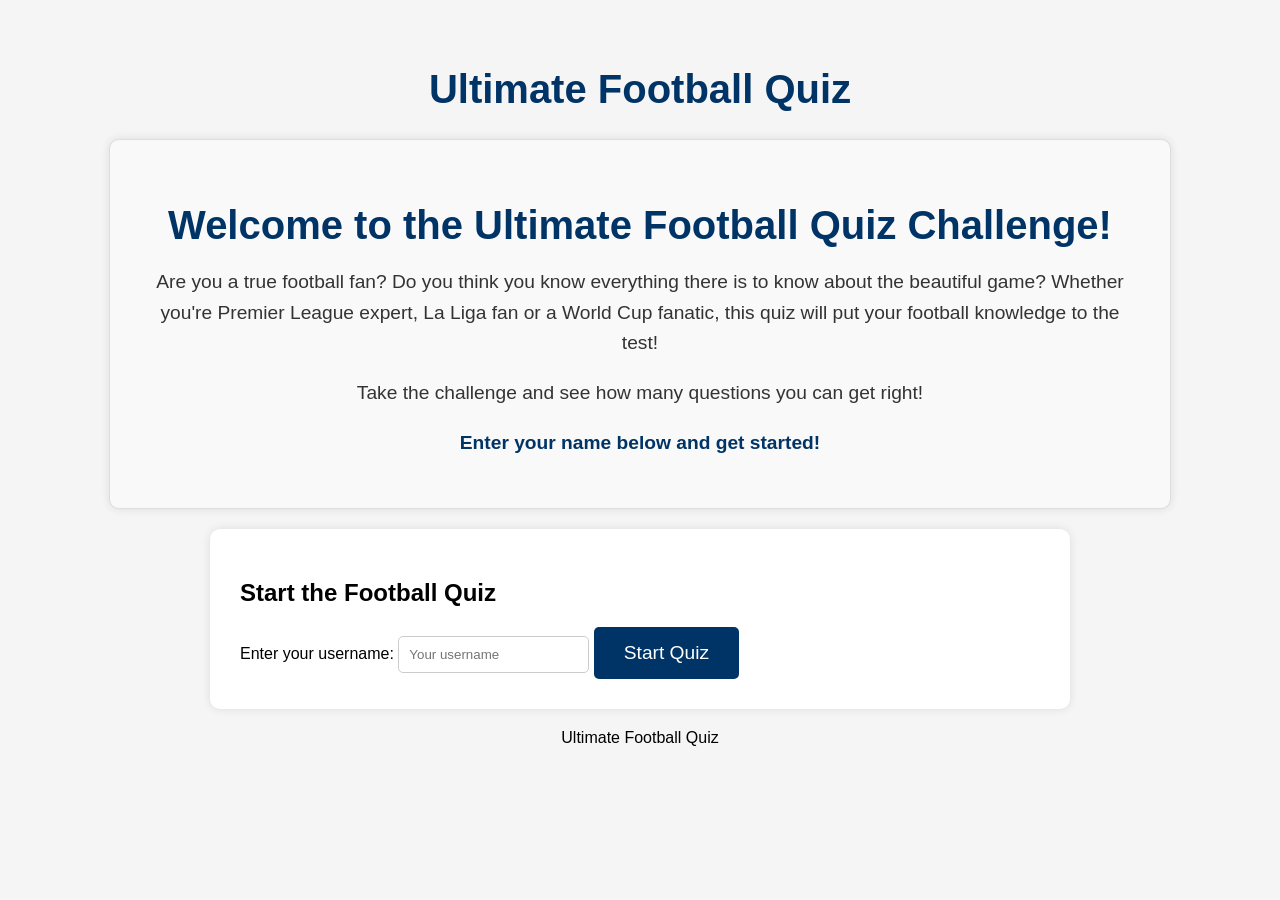
==== index.html @ 3d0e44eb "erros fixed in the html" ====
<!DOCTYPE html>
<html lang="en">
<head>
    <meta charset="UTF-8">
    <meta name="viewport" content="width=device-width, initial-scale=1.0">
    <meta name="description" content="Interactive football quiz to test your football knowledge.">
    <link rel="stylesheet" href="assets/css/style.css">
    <title>Football Quiz</title>
</head>
<body>
    <!-- Main content of the page-->
    <header>
        <h1>Ultimate Football Quiz</h1>
    </header>
    
     <main>

        <!-- Welcome message section-->
       <section class="welcome-message">
        <h2>Welcome to the Ultimate Football Quiz Challenge!</h2>
        <p>Are you a true football fan? Do you think you know everything there is to know about the beautiful game? Whether you're Premier League expert, La Liga fan or a World Cup fanatic,
            this quiz will put your football knowledge to the test!
        </p>
        <p>Take the challenge and see how many questions you can get right!</p>
        <p><Strong>Enter your name below and get started!</Strong></p>
       </section>

        <!-- section for username input-->
         <section class="username-section">
            <h2>Start the Football Quiz</h2>
            <label for="username" aria-label="Enter your username to start the quiz">Enter your username:</label>
            <!-- input field the username for the  user to type username-->
            <input class="username-input" type="text" id="username" placeholder="Your username" aria-required="true">
            <button class="start-btn">Start Quiz</button>
         </section>

         <!-- section for the quiz questions, hidden until the quiz starts-->
         <section class="quiz-section" style="display: none">
            <h3 class="question-text" id="question">Answer the Questions</h3>

            <div class="answer-buttons" role="group" aria-labelledby="question"></div>
              
            <!--showing feedback (correctly/incorrectly)-->
            <p class="feedback-text"></p>
            
            <!-- to display the user's score-->
            <div class="score-section">
                <p>Score: <span class="score">0</span></p>
            </div>
            <!-- Button to go to the next question-->
            <button class="next-btn" style="display: none;">Next Question</button>
            <!-- Button to restart the quiz, displays only at the end of the quiz-->
            <button class="restart-btn" style="display: none;">Restart Quiz</button>

         </section>

     </main>

     <footer>
        <p>Ultimate Football Quiz</p>
     </footer>

    <script src="assets/js/script.js"></script>
    
</body>
</html>
---- assets/css/style.css ----
/* Body styling*/
body {
    font-family: 'Arial', sans-serif;
    margin: 0;
    padding: 20px;
    background-color: #f5f5f5;

}

/* Header*/
h1 {
    text-align: center;
    color: #003366
}

.welcome-message {
    max-width: 800px;
    margin: 20px auto;
    padding: 20px;
    background-color: #f9f9f9;
    border: 1px solid #ddd;
    border-radius: 10px;
    text-align: center;
    box-shadow: 0px 0px 10px rgba(0, 0, 0, 0.1);
}

.welcome-message h2 {
    color: #003366;
    font-size: 2rem;
    margin-bottom: 10px;
}

.welcome-message p {
    color: #333;
    font-size: 1.1rem;
    line-height: 1.6;
}

.welcome-message strong {
    color: #003366;
}

/* Username and Quiz sections*/
.username-section, .quiz-section {
    max-width: 600px;
    margin: 0 auto;
    background-color: #fff;
    padding: 20px;
    border-radius: 10px;
    box-shadow: 0px 0px 10px rgba(0, 0, 0, 0.1);
}

/* Username input field*/

.username-input {
    padding: 10px;
    border: 1px solid #ccc;
    border-radius: 5px;

}
/*Orginal Button*/

button {
    background-color: #003366;
    color: #ffffff;
    border: none;  
    border-radius: 5px;
    cursor: pointer;
    font-size: 16px;
    padding: 10px 20px;
}

button:hover {
    background-color: #0056b3;

}

/* Answer button styling*/
.answer-buttons button { 
    background-color: #e1e1e1;
    color: #003366;
    font-weight: bold;
    margin: 5px;
    padding: 10px;
    border-radius: 5px;
    cursor: pointer;
    border: none;
}

/* Hover for answer buttons*/
.answer-buttons button:hover {
    background-color: #003366;
    color: #fff;

}

/* Feedback text*/ 
.feedback-text {
    font-weight: bold;
    margin-top: 20px;
}

footer {
    text-align: center;
    margin-top: 20px;
    
}



/* Media Query for smaller screens*/
@media (max-width: 600px) {
    body {
        padding: 10px;
    }

    .welcome-message {
        padding: 15px;
        font-size: 0.9rem;
    }

    .welcome-message h2 {
        font-size: 1.5rem;
    }

    .welcome-message p {
        font-size: 1rem;
    }
    
}

.username-section, .quiz-section {
    padding: 10px;

}

/* Media Query for larger devicec*/

@media (min-width: 1200px) {

    body {
        padding: 40px;
    }
    


  h1 {
    font-size: 2.5rem;

  }

 .username-section, .quiz-section {
    max-width: 800px;
    padding: 30px;
 } 

 button {
    padding: 15px 30px;
    font-size: 1.2rem;
 }

 .answer-buttons button {
    font-size: 1.1rem;
    padding: 15px;
 }

.feedback-text {
    font-size: 1.3rem;
}

.welcome-message {
    max-width: 1000px;
    padding: 30px;
}

.welcome-message h2 {
    font-size: 2.5rem;
}

.welcome-message p {
    font-size: 1.2rem;
}

}
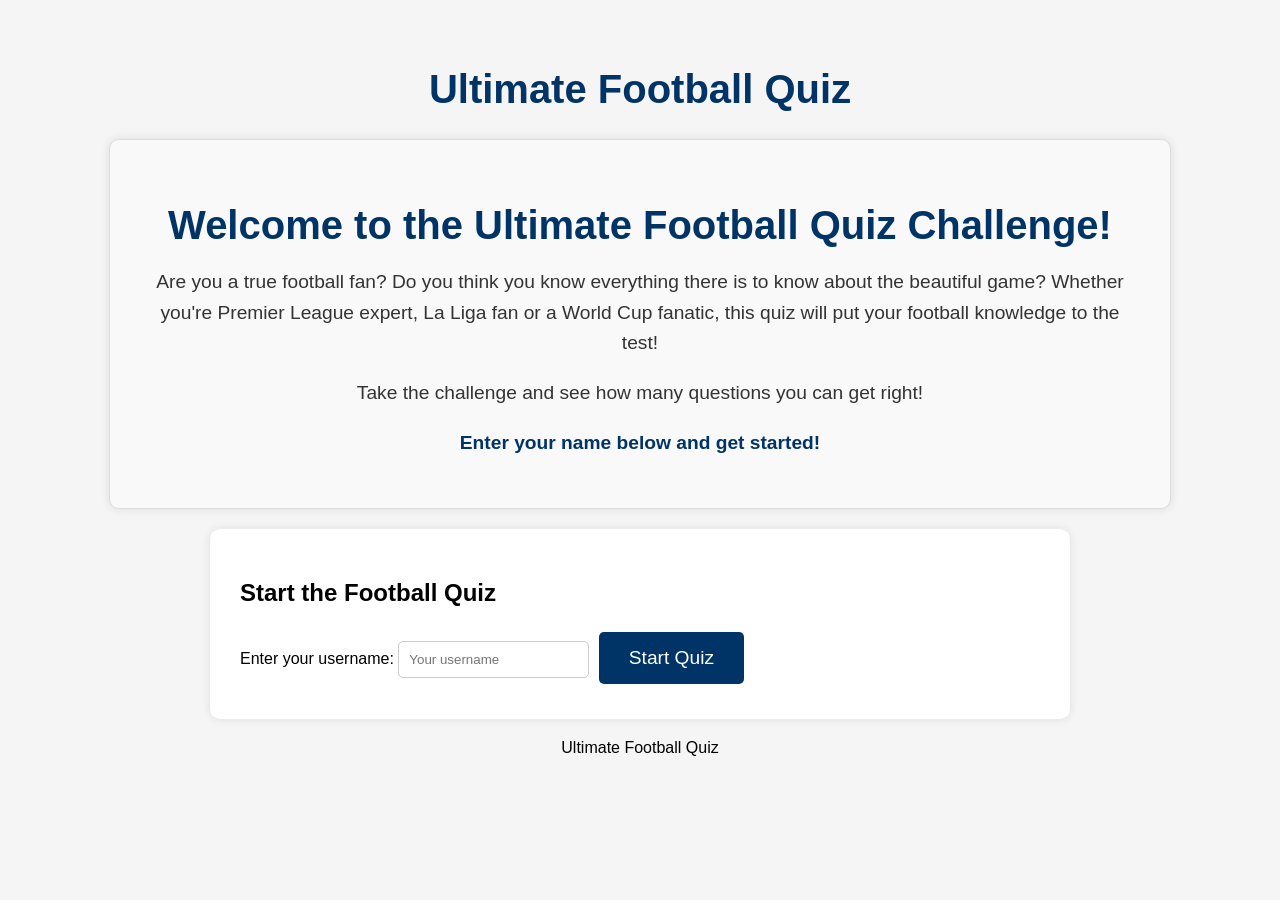
==== commit c1e6d88f: "Add the site title" ====
--- a/index.html
+++ b/index.html
@@ -5,7 +5,7 @@
     <meta name="viewport" content="width=device-width, initial-scale=1.0">
     <meta name="description" content="Interactive football quiz to test your football knowledge.">
     <link rel="stylesheet" href="assets/css/style.css">
-    <title>Football Quiz</title>
+    <title>Ultimate Football Quiz</title>
 </head>
 <body>
     <!-- Main content of the page-->
@@ -51,6 +51,8 @@
             <button class="next-btn" style="display: none;">Next Question</button>
             <!-- Button to restart the quiz, displays only at the end of the quiz-->
             <button class="restart-btn" style="display: none;">Restart Quiz</button>
+            <!-- quit button-->
+            <button class="quit-btn" style="display: none">Quit Quiz</button>
 
          </section>
 
@@ -61,6 +63,6 @@
      </footer>
 
     <script src="assets/js/script.js"></script>
-    
+
 </body>
 </html>
--- a/assets/css/style.css
+++ b/assets/css/style.css
@@ -68,11 +68,20 @@
     cursor: pointer;
     font-size: 16px;
     padding: 10px 20px;
+    margin: 5px;
 }
 
 button:hover {
     background-color: #0056b3;
 
+}
+
+.quit-btn {
+    margin-top: 15px;
+}
+
+.next-btn {
+    margin-bottom: 15px;
 }
 
 /* Answer button styling*/
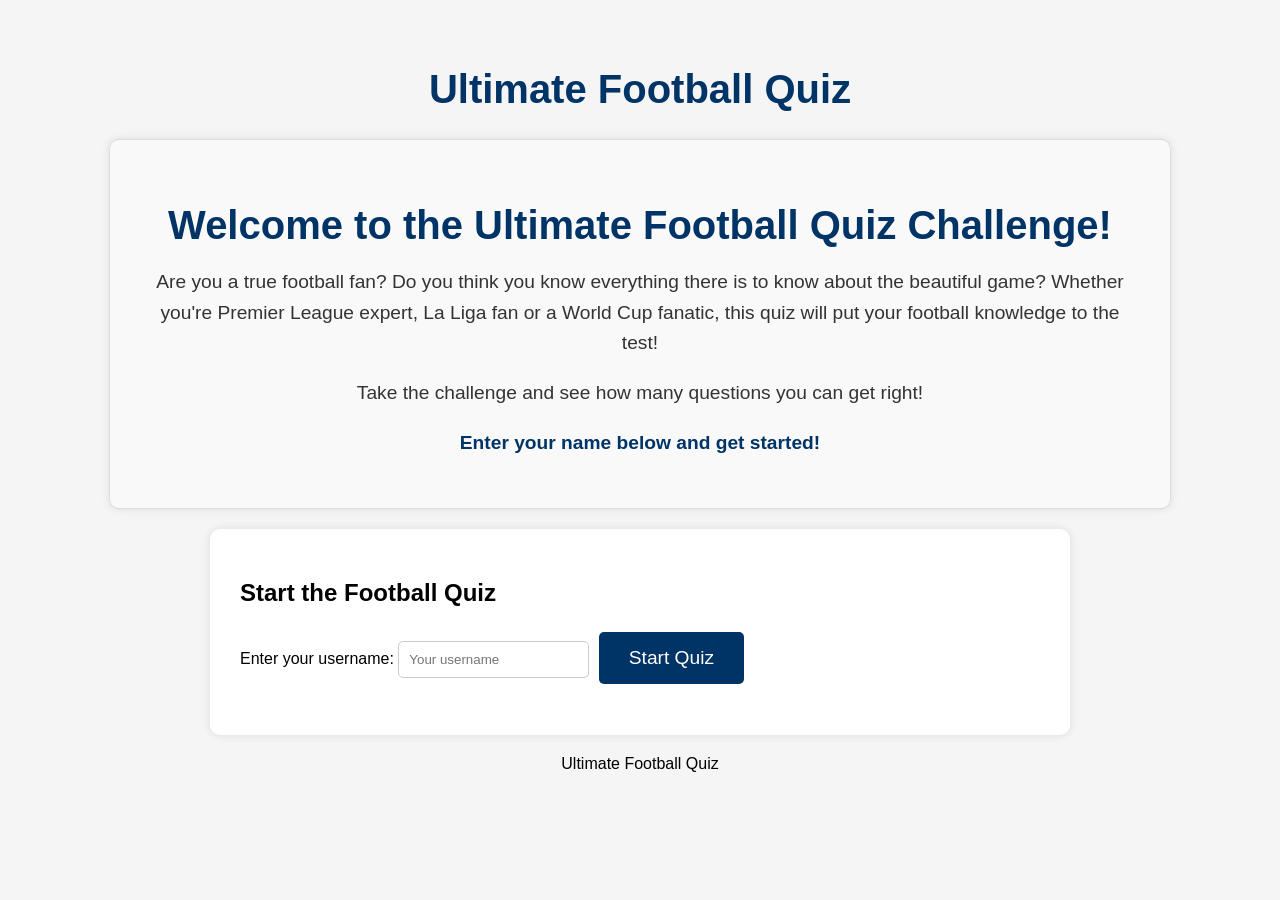
==== commit 628834a2: "added validation message in index file" ====
--- a/index.html
+++ b/index.html
@@ -4,6 +4,13 @@
     <meta charset="UTF-8">
     <meta name="viewport" content="width=device-width, initial-scale=1.0">
     <meta name="description" content="Interactive football quiz to test your football knowledge.">
+
+    <!-- Favicon -->
+    <link rel="apple-touch-icon" sizes="180x180" href="assets/favicon/apple-touch-icon.png">
+    <link rel="icon" type="image/png" sizes="32x32" href="assets/favicon/favicon-32x32.png">
+    <link rel="icon" type="image/png" sizes="16x16" href="assets/favicon/favicon-16x16.png">
+  
+
     <link rel="stylesheet" href="assets/css/style.css">
     <title>Ultimate Football Quiz</title>
 </head>
@@ -32,6 +39,9 @@
             <!-- input field the username for the  user to type username-->
             <input class="username-input" type="text" id="username" placeholder="Your username" aria-required="true">
             <button class="start-btn">Start Quiz</button>
+
+            <!-- validation message-->
+             <p class="validation-message"></p>
          </section>
 
          <!-- section for the quiz questions, hidden until the quiz starts-->
